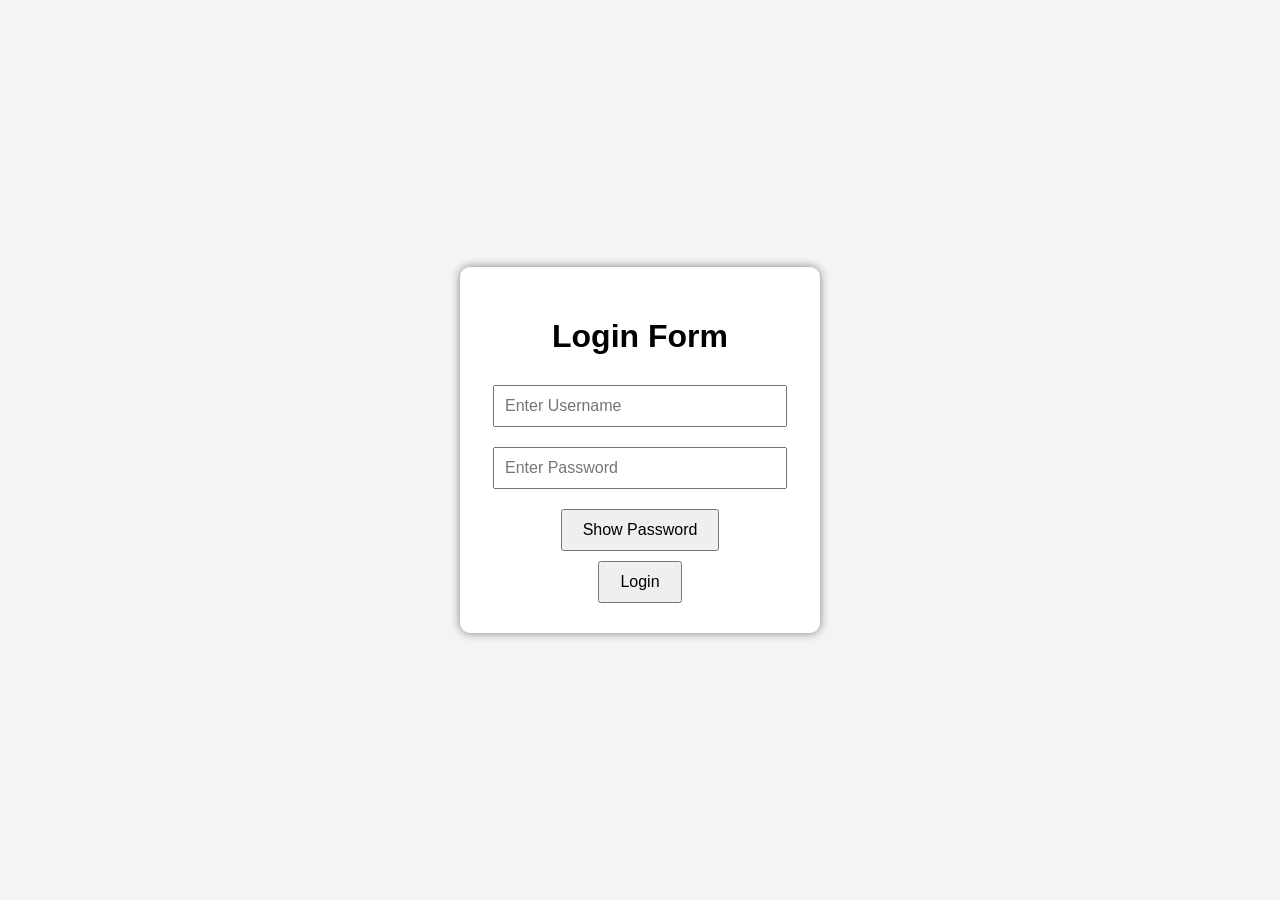
==== DOM/05-password.html @ 315a0943 "Added Password Toggle project" ====
<!DOCTYPE html>
<html lang="en">

<head>
    <meta charset="UTF-8">
    <meta name="viewport" content="width=device-width, initial-scale=1.0">
    <title>Password Toggle</title>

    <style>
        body {
            margin: 0;
            height: 100vh;
            display: flex;
            justify-content: center;
            align-items: center;
            background: #f4f4f4;
            font-family: Arial, sans-serif;
        }

        .container {
            background: white;
            padding: 30px;
            border-radius: 10px;
            box-shadow: 0 0 10px gray;
            text-align: center;
            width: 300px;
        }

        h1 {
            margin-bottom: 20px;
        }

        input {
            width: 90%;
            padding: 10px;
            margin: 10px 0;
            font-size: 16px;
        }

        button {
            padding: 10px 20px;
            margin-top: 10px;
            cursor: pointer;
            font-size: 16px;
        }
    </style>
</head>

<body>

    <div class="container">

        <!-- Heading -->
        <h1>Login Form</h1>

        <!-- Username -->
        <input type="text" id="username" placeholder="Enter Username">

        <br>

        <!-- Password -->
        <input type="password" id="password" placeholder="Enter Password">

        <br>

        <!-- Show / Hide Button -->
        <button id="toggleBtn">Show Password</button>

        <br>

        <!-- Login Button -->
        <button id="loginBtn">Login</button>

    </div>

    <script>

        //  Select Elements

        let password = document.getElementById("password");
        let toggleBtn = document.getElementById("toggleBtn");

        // Button Click Event

        toggleBtn.addEventListener("click", function () {

            // Check Password Type

            if (password.getAttribute("type") === "password") {

                // Show Password

                password.setAttribute("type", "text");

                toggleBtn.textContent = "Hide Password";

            }
            else {

                // Hide Password

                password.setAttribute("type", "password");

                toggleBtn.textContent = "Show Password";

            }

        });

    </script>

</body>

</html>
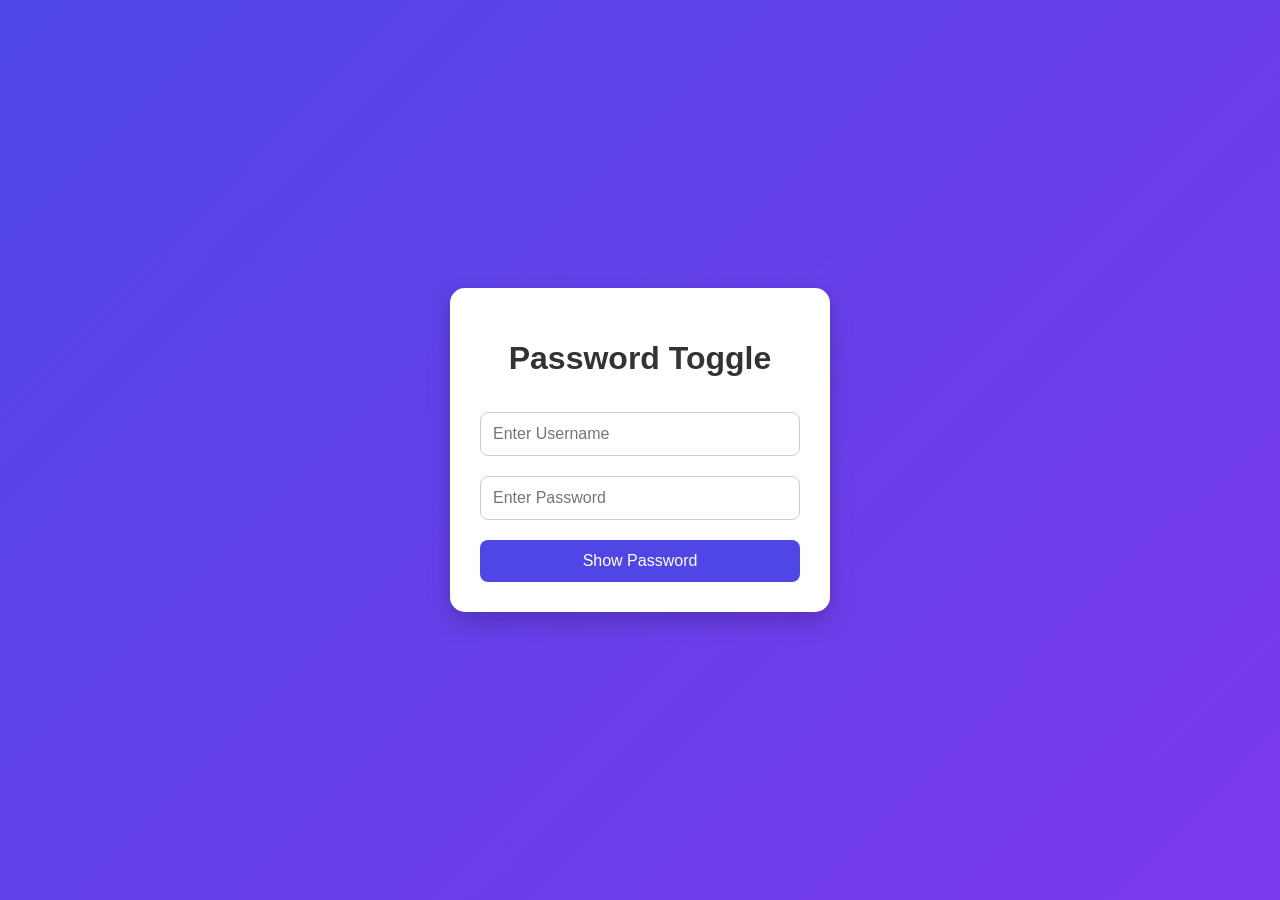
==== commit 71e43bd0: "Add JavaScript async, promise, fetch API, JSON and error handling examples" ====
--- a/DOM/05-password.html
+++ b/DOM/05-password.html
@@ -1,49 +1,72 @@
 <!DOCTYPE html>
 <html lang="en">
-
 <head>
     <meta charset="UTF-8">
     <meta name="viewport" content="width=device-width, initial-scale=1.0">
     <title>Password Toggle</title>
 
     <style>
-        body {
-            margin: 0;
-            height: 100vh;
-            display: flex;
-            justify-content: center;
-            align-items: center;
-            background: #f4f4f4;
-            font-family: Arial, sans-serif;
+
+        /* Page */
+
+        body{
+            margin:0;
+            font-family:Arial, sans-serif;
+            background:linear-gradient(135deg,#4f46e5,#7c3aed);
+            display:flex;
+            justify-content:center;
+            align-items:center;
+            height:100vh;
         }
 
-        .container {
-            background: white;
-            padding: 30px;
-            border-radius: 10px;
-            box-shadow: 0 0 10px gray;
-            text-align: center;
-            width: 300px;
+        /* Card */
+
+        .container{
+            background:white;
+            width:320px;
+            padding:30px;
+            border-radius:15px;
+            text-align:center;
+            box-shadow:0 10px 25px rgba(0,0,0,0.2);
         }
 
-        h1 {
-            margin-bottom: 20px;
+        h1{
+            margin-bottom:25px;
+            color:#333;
         }
 
-        input {
-            width: 90%;
-            padding: 10px;
-            margin: 10px 0;
-            font-size: 16px;
+        input{
+            width:100%;
+            padding:12px;
+            margin:10px 0;
+            border:1px solid #ccc;
+            border-radius:8px;
+            font-size:16px;
+            box-sizing:border-box;
         }
 
-        button {
-            padding: 10px 20px;
-            margin-top: 10px;
-            cursor: pointer;
-            font-size: 16px;
+        button{
+            width:100%;
+            padding:12px;
+            margin-top:10px;
+            border:none;
+            border-radius:8px;
+            font-size:16px;
+            cursor:pointer;
+            transition:0.3s;
         }
+
+        #toggleBtn{
+            background:#4f46e5;
+            color:white;
+        }
+
+        #toggleBtn:hover{
+            background:#3730a3;
+        }
+
     </style>
+
 </head>
 
 <body>
@@ -51,55 +74,63 @@
     <div class="container">
 
         <!-- Heading -->
-        <h1>Login Form</h1>
+
+        <h1>Password Toggle</h1>
 
         <!-- Username -->
-        <input type="text" id="username" placeholder="Enter Username">
 
-        <br>
+        <input
+        type="text"
+        placeholder="Enter Username"
+        >
 
         <!-- Password -->
-        <input type="password" id="password" placeholder="Enter Password">
 
-        <br>
+        <input
+        type="password"
+        id="password"
+        placeholder="Enter Password"
+        >
 
-        <!-- Show / Hide Button -->
-        <button id="toggleBtn">Show Password</button>
+        <!-- Button -->
 
-        <br>
-
-        <!-- Login Button -->
-        <button id="loginBtn">Login</button>
+        <button id="toggleBtn">
+            Show Password
+        </button>
 
     </div>
 
     <script>
 
-        //  Select Elements
+        // Select Password Input
 
         let password = document.getElementById("password");
+
+        // Select Button
+
         let toggleBtn = document.getElementById("toggleBtn");
 
         // Button Click Event
 
-        toggleBtn.addEventListener("click", function () {
+        toggleBtn.addEventListener("click", function(){
 
-            // Check Password Type
+            // Check Current Type
 
-            if (password.getAttribute("type") === "password") {
+            if(password.getAttribute("type") === "password"){
 
                 // Show Password
 
-                password.setAttribute("type", "text");
+                password.setAttribute("type","text");
 
                 toggleBtn.textContent = "Hide Password";
 
             }
-            else {
+
+            else{
 
                 // Hide Password
 
-                password.setAttribute("type", "password");
+                password.setAttribute("type","password");
 
                 toggleBtn.textContent = "Show Password";
 
@@ -110,5 +141,4 @@
     </script>
 
 </body>
-
 </html>
